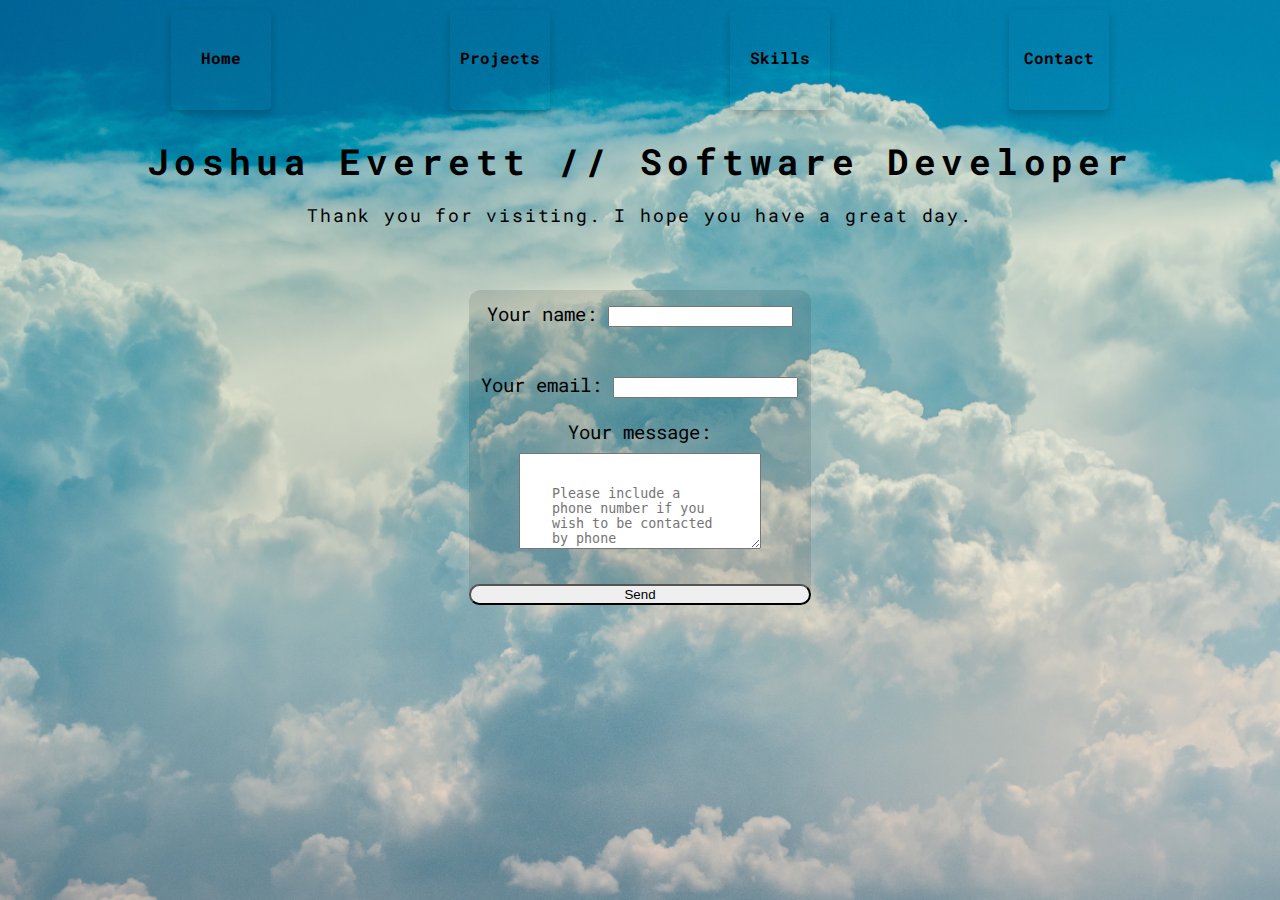
==== contact.html @ dfbc8bea "Add contact, projects, and skills sections updates" ====
<!DOCTYPE html>
<html lang="en">
  <head>
    <meta charset="UTF-8" />
    <meta name="viewport" content="width=device-width, initial-scale=1.0" />
    <link
      href="https://fonts.googleapis.com/css2?family=Roboto:wght@400;700&display=swap"
      rel="stylesheet"
    />
    <link rel="stylesheet" href="contact-styles.css" />
    <link
      href="https://fonts.googleapis.com/css2?family=Open+Sans:wght@400;700&display=swap"
      rel="stylesheet"
    />
    <link
      href="https://fonts.googleapis.com/css2?family=Catamaran:wght@400;700&display=swap"
      rel="stylesheet"
    />
    <link
      href="https://fonts.googleapis.com/css2?family=Montserrat:wght@300;700&display=swap"
      rel="stylesheet"
    />
    <link
      rel="stylesheet"
      href="https://use.fontawesome.com/releases/v5.14.0/css/all.css"
      integrity="sha384-HzLeBuhoNPvSl5KYnjx0BT+WB0QEEqLprO+NBkkk5gbc67FTaL7XIGa2w1L0Xbgc"
      crossorigin="anonymous"
    />
    <link href="https://fonts.googleapis.com/css2?family=Roboto+Mono:wght@400;700&display=swap" rel="stylesheet">

    <title>Document</title>
  </head>
  <body>
    <div id="cards" class="cards-container">
      <div class="container" id="container-1">
        <a href="index.html">
        <div class="card" id="card-1">
          <h4><b>Home</b> <br> <i class="fas fa-home fa-3x"></i></h4>
       
        </div>
      </a>
      </div>
      <div class="container" id="container-2">
        <a href="projects.html">
        <div class="card" id="card-2">
          <h4><b>Projects</b> <br> <i class="fab fa-github fa-3x"></i></h4>
          
        </div>
      </a>
      </div>
        <div class="container" id="container-3">
          <a href="skills.html">
          <div class="card" id="card-3">
            
            <h4><b>Skills</b> <br> <i class="fas fa-toolbox
              fa-3x"></i></h4>
            
          </div>
        </a>
        </div>
        <div class="container" id="container-4">
          <a href="contact.html">
          <div class="card" id="card-4">
            <h4><b>Contact</b><br> <i class="fas fa-at fa-3x"></i></h4>
           
            
          </div>
        </a>

        </div>
      </div>
    </div>
    <div class="typewriter" id="typewriter-flex-container">
      <h1>Joshua Everett // Software Developer</h1>
      <span class="biggerp">
        <p>Thank you for visiting. I hope you have a great day.</p>
      </span>
    </div>

<form
action="https://formspree.io/xdowrapj"
method="POST"
>
<label>
  Your name:
  <input type="name" name="name">
</label><br>
<label>
  Your email:
  <input type="text" name="_replyto">
</label>
<label>
  Your message: 
  <textarea name="message" placeholder="Please include a phone number if you wish to be contacted by phone"></textarea>
</label>

<!-- your other form fields go here -->

<button type="submit">Send</button>
</form>

    <script src="app.js"></script>
  </body>
</html>
---- contact-styles.css ----
html {
  background: url(/img/clouds_two.jpg) no-repeat center center fixed;
  -webkit-background-size: cover;
  -moz-background-size: cover;
  -o-background-size: cover;
  background-size: cover;
}

body {
  text-align: center;

  font-family: "Roboto Mono", monospace;
}

.card {
  margin: 0;
  box-shadow: 0 4px 8px 0 rgba(0, 0, 0, 0.2);
  transition: 0.3s;
  border-radius: 5px; /* 5px rounded corners */
  height: 100px;
  width: 100px;
  display: flex;
  flex-direction: column;
  justify-content: flex-end;
  text-align: center;
  color: black;
  text-decoration: none;
}

a {
  text-decoration: none;
}

.card i {
  padding: 5%;
  margin-bottom: -10%;
}

/* On mouse-over, add a deeper shadow */
.card:hover {
  box-shadow: 0 8px 16px 0 rgba(0, 0, 0, 0.2);
}

/* Add some padding inside the card container */
.container {
  display: flex;
  padding: 2px 16px;
  flex-direction: row;
}

/* Add rounded corners to the top left and the top right corner of the image */
img {
  border-radius: 5px 5px 0 0;
}

#cards {
  /* text-align: center;
  margin: auto;
  display: grid;
  grid-template-rows: 1fr 1fr 1fr 1fr;
  grid-template-columns: 1fr 1fr 1fr 1fr 1fr 1fr;
  margin: auto; */
  display: flex;
  justify-content: space-evenly;
  text-decoration: none;
}

#container-1 {
  grid-row: 1;
  grid-column: 2;
}

#container-2 {
  grid-row: 1;
  grid-column: 3;
}

#container-3 {
  grid-row: 1;
  grid-column: 4;
}

#container-4 {
  grid-row: 1;
  grid-column: 5;
}

form {
  font-size: 1.5vw;
  margin: auto;
  background-color: rgba(0, 0, 0, 0.1);
  border-radius: 12px;
  display: flex;
  flex-direction: column;
  text-align: center;
  width: 27%;
  margin-top: 5%;
}
button {
  border-radius: 12px;
  margin-top: 3%;
}

form textarea {
  padding: 10%;
}

form label,
textarea {
  margin: 3%;
}

.typewriter {
  margin-top: 2%;
  grid-row: 2;
  grid-column-start: 1;
  grid-column-end: 8;
  /* margin-bottom: 7%; */
}

.typewriter h1 {
  font-size: 4vh;
  text-align: center;
  overflow: hidden; /* Ensures the content is not revealed until the animation */

  white-space: nowrap; /* Keeps the content on a single line */
  margin: 0 auto; /* Gives that scrolling effect as the typing happens */
  letter-spacing: 0.15em; /* Adjust as needed */
  animation: typing 3.6s steps(40, end), blink-caret 0.75s step-end infinite;
}

form {
  grid-row-start: 1;
  grid-row-end: 3;
}
.typewriter p {
  font-size: 2vh;
  text-align: center;
  overflow: hidden; /* Ensures the content is not revealed until the animation */

  white-space: nowrap; /* Keeps the content on a single line */
  margin-left: 0 auto; /* Gives that scrolling effect as the typing happens */
  letter-spacing: 0.1em; /* Adjust as needed */
  animation: typing 3s steps(40, end), blink-caret 0.75s step-end infinite;
}

/* The typing effect */
@keyframes typing {
  from {
    width: 0;
  }
  to {
    width: 100%;
  }
}

/* The typewriter cursor effect */
@keyframes blink-caret {
  from,
  to {
    border-color: transparent;
  }
  50% {
    border-color: orange;
  }
}

#skills {
  list-style-position: inside;
}
ul {
  margin-right: 2.5%;
}

a {
  color: black;
}

.project-tile {
  margin-top: 3%;
}

#project-tiles-container {
  display: flex;
  justify-content: space-evenly;
}

.thumb {
  border: 1px solid #ddd; /* Gray border */
  border-radius: 4px; /* Rounded border */
  padding: 5px; /* Some padding */
  width: 250px; /* Set a small width */
  text-align: center;
  margin: auto;
}

@media all and (min-width: 1024px) and (max-width: 1280px) {
}

@media all and (min-width: 768px) and (max-width: 1024px) {
  form {
    margin-top: 10%;
    width: 75%;
    font-size: 5vw;
  }
}

@media all and (min-width: 480px) and (max-width: 768px) {
  .typewriter h1 {
    font-size: 3.5vw;
  }
  #project-tiles-container {
    display: flex;
    flex-direction: column;
  }
  form {
    margin-top: 15%;
    width: 75%;
    font-size: 5vw;
  }
}

@media all and (max-width: 480px) {
  body {
    width: 100%;
    margin: 0;
    padding: 0;
    text-align: center;
  }
  #cards {
    display: flex;
    justify-content: space-around;
  }

  .card {
    font-size: 2vw;
    margin: 0;
    padding: 0;
    width: 50px;
    height: 50px;
  }

  #typewrite-flex-container {
    margin: auto;
    text-align: center;
  }

  .typewriter {
    width: 100%;
  }
  .typewriter h1 {
    width: 100%;
    font-size: 6vw;
  }

  .typewriter {
    margin-top: 2%;
    grid-row: 2;
    grid-column-start: 1;
    grid-column-end: 8;
    /* margin-bottom: 7%; */
  }
  h1 {
    font-size: 1.8vw;
  }

  .typewriter h1 {
    text-align: center;
    overflow: hidden; /* Ensures the content is not revealed until the animation */

    white-space: normal; /* Keeps the content on a single line */
    margin: 0 auto; /* Gives that scrolling effect as the typing happens */
    letter-spacing: 0.15em; /* Adjust as needed */
    animation: typing 3.6s steps(40, end), blink-caret 0.75s step-end infinite;
  }

  form {
    grid-row-start: 1;
    grid-row-end: 3;
  }
  .typewriter p {
    font-size: 2vh;
    text-align: center;
    overflow: hidden; /* Ensures the content is not revealed until the animation */

    white-space: normal; /* Keeps the content on a single line */
    margin-left: 0 auto; /* Gives that scrolling effect as the typing happens */
    letter-spacing: 0.1em; /* Adjust as needed */
    animation: typing 3s steps(40, end), blink-caret 0.75s step-end infinite;
  }

  /* The typing effect */
  @keyframes typing {
    from {
      width: 0;
    }
    to {
      width: 100%;
    }
  }

  /* The typewriter cursor effect */
  @keyframes blink-caret {
    from,
    to {
      border-color: transparent;
    }
    50% {
      border-color: orange;
    }
  }
  #projects {
    margin: auto;
  }

  #project-tiles-container {
    display: flex;
    flex-direction: column;
  }

  /* #card-1 {
    margin-left: -25%;
  }
  #card-2 {
    margin-left: -100%;
  }
  #card-3 {
    margin-left: -175%;
  }
  #card-4 {
    margin-left: -250%;
  } */

  form {
    margin-top: 25%;
    width: 75%;
    font-size: 5vw;
  }
}
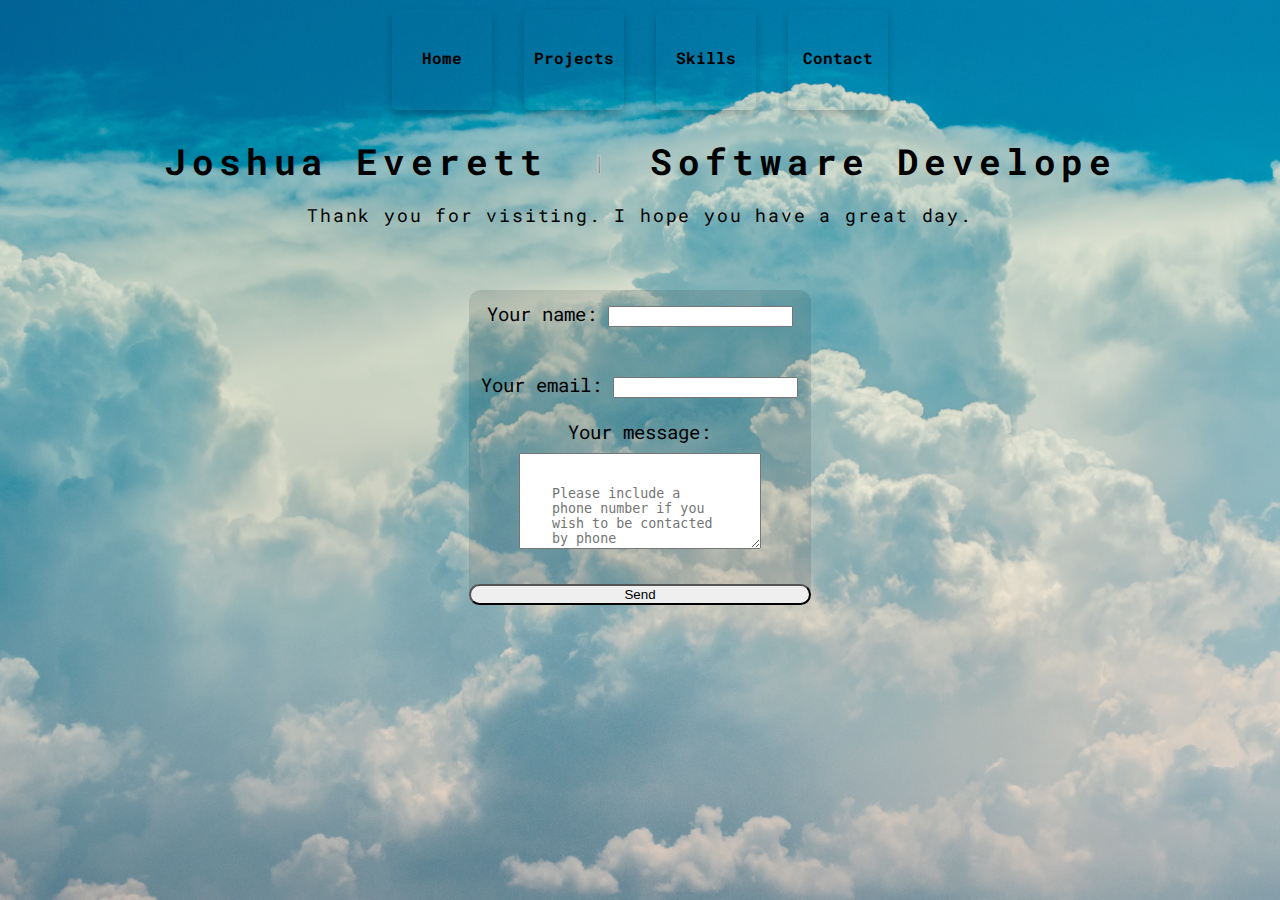
==== commit 3f995591: "Add github profile picture to pages" ====
--- a/contact.html
+++ b/contact.html
@@ -71,7 +71,7 @@
       </div>
     </div>
     <div class="typewriter" id="typewriter-flex-container">
-      <h1>Joshua Everett // Software Developer</h1>
+      <h1>Joshua Everett <img id="jev" src="https://avatars3.githubusercontent.com/u/59103702?s=460&u=8f013cbbcdeef3e277057d6c45b434d9d03cbe32&v=4" alt=""> Software Developer</h1>
       <span class="biggerp">
         <p>Thank you for visiting. I hope you have a great day.</p>
       </span>
--- a/contact-styles.css
+++ b/contact-styles.css
@@ -6,9 +6,15 @@
   background-size: cover;
 }
 
+#jev {
+  border-radius: 50%;
+  height: 5%;
+  width: 5%;
+}
+
 body {
   text-align: center;
-
+  place-items: center;
   font-family: "Roboto Mono", monospace;
 }
 
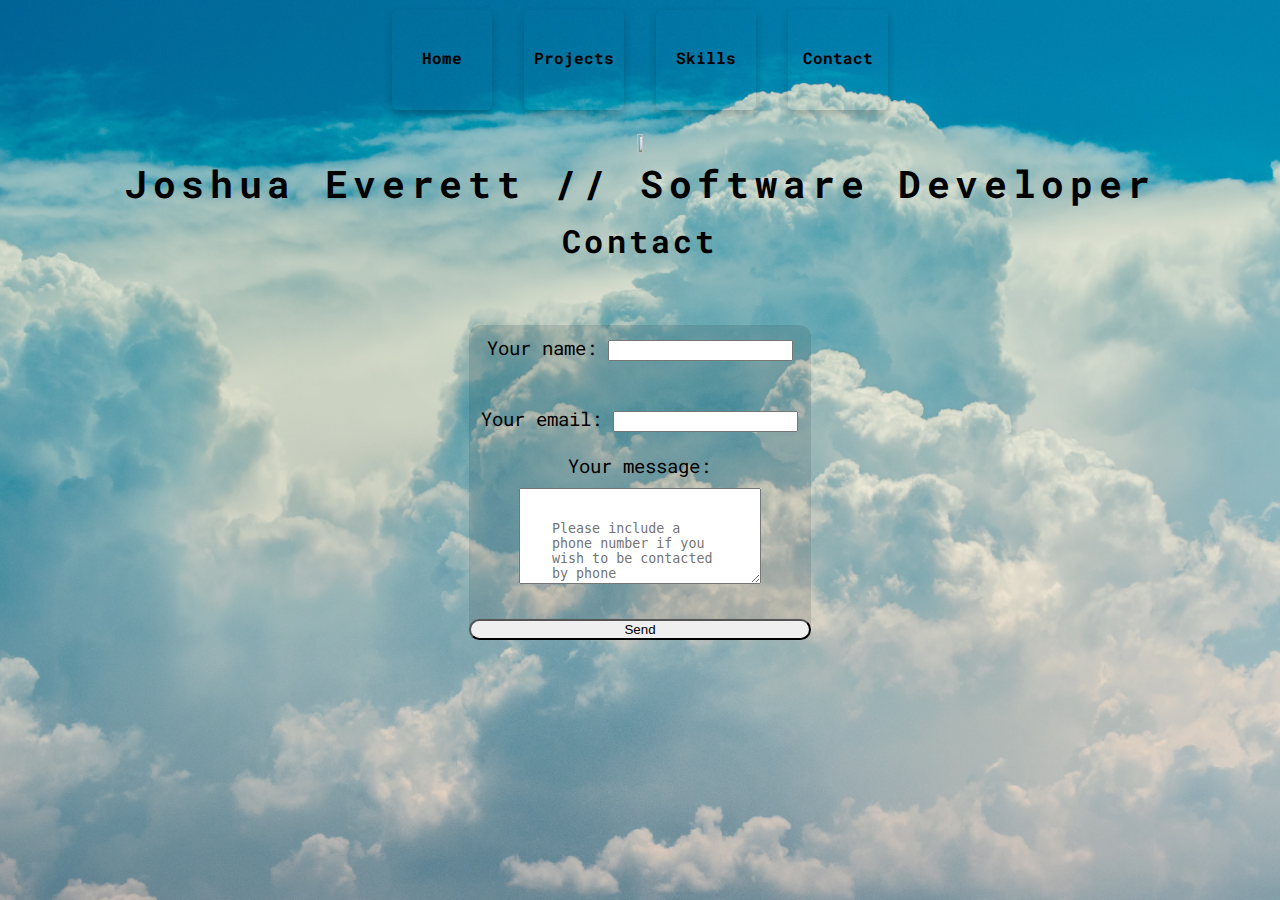
==== commit 4df53b65: "Correct image placement" ====
--- a/contact.html
+++ b/contact.html
@@ -28,7 +28,7 @@
     />
     <link href="https://fonts.googleapis.com/css2?family=Roboto+Mono:wght@400;700&display=swap" rel="stylesheet">
 
-    <title>Document</title>
+    <title>Joshua Everett // Software Developer // Contact Page</title>
   </head>
   <body>
     <div id="cards" class="cards-container">
@@ -71,9 +71,10 @@
       </div>
     </div>
     <div class="typewriter" id="typewriter-flex-container">
-      <h1>Joshua Everett <img id="jev" src="https://avatars3.githubusercontent.com/u/59103702?s=460&u=8f013cbbcdeef3e277057d6c45b434d9d03cbe32&v=4" alt=""> Software Developer</h1>
+      <img id="jev" src="https://avatars3.githubusercontent.com/u/59103702?s=460&u=8f013cbbcdeef3e277057d6c45b434d9d03cbe32&v=4" alt="">
+      <h1>Joshua Everett // Software Developer</h1>
       <span class="biggerp">
-        <p>Thank you for visiting. I hope you have a great day.</p>
+        <p>Contact</p>
       </span>
     </div>
 
--- a/contact-styles.css
+++ b/contact-styles.css
@@ -8,8 +8,9 @@
 
 #jev {
   border-radius: 50%;
-  height: 5%;
-  width: 5%;
+  height: 7%;
+  width: 7%;
+  margin-top: -1.5%;
 }
 
 body {
@@ -125,7 +126,7 @@
 }
 
 .typewriter h1 {
-  font-size: 4vh;
+  font-size: 4.2vh;
   text-align: center;
   overflow: hidden; /* Ensures the content is not revealed until the animation */
 
@@ -140,7 +141,9 @@
   grid-row-end: 3;
 }
 .typewriter p {
-  font-size: 2vh;
+  margin-top: 1%;
+  font-size: 2.5vw;
+  font-weight: bold;
   text-align: center;
   overflow: hidden; /* Ensures the content is not revealed until the animation */
 
@@ -189,6 +192,7 @@
 #project-tiles-container {
   display: flex;
   justify-content: space-evenly;
+  margin-top: -2%;
 }
 
 .thumb {
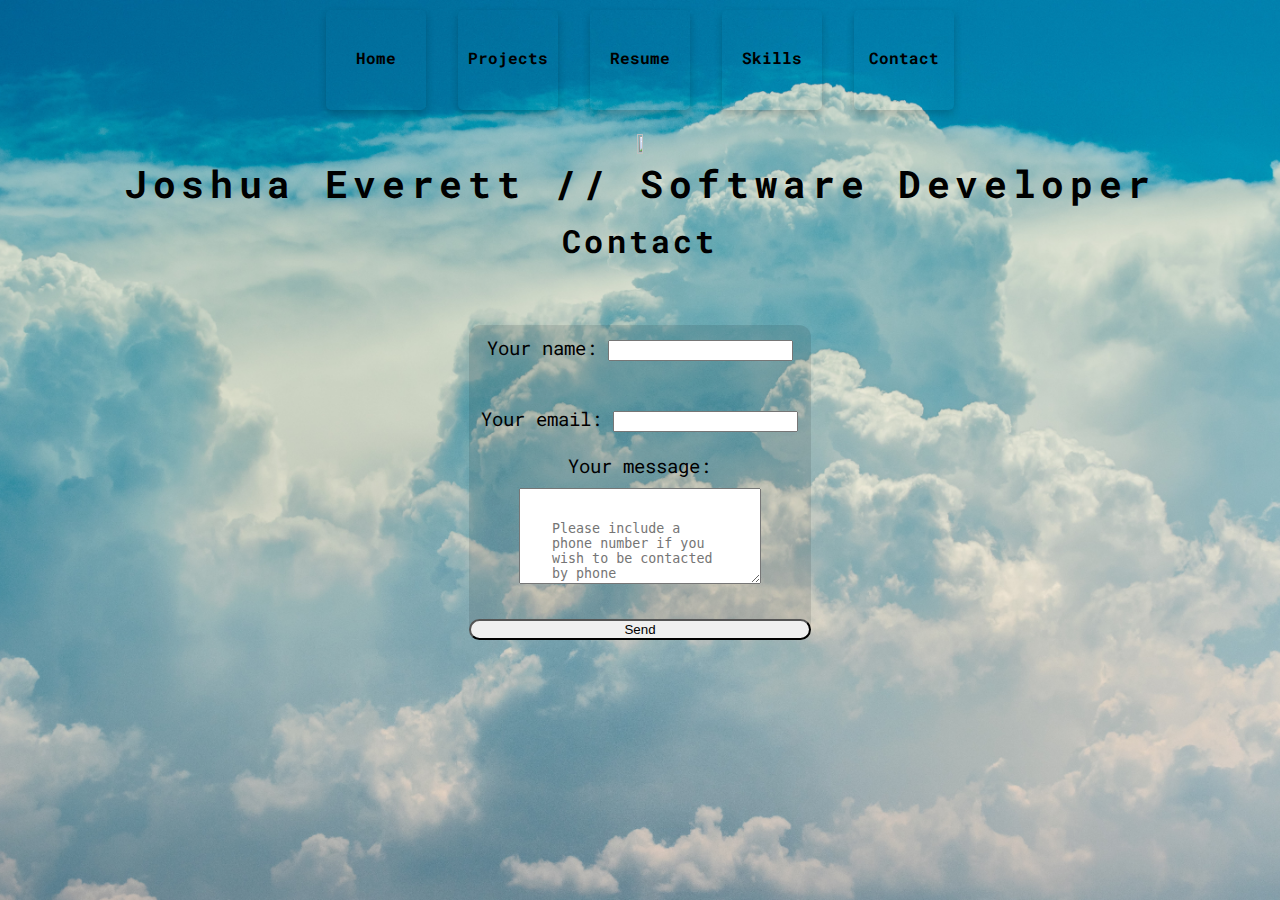
==== commit 93a2a2cb: "Add 'Download Resume' button" ====
--- a/contact.html
+++ b/contact.html
@@ -48,6 +48,16 @@
         </div>
       </a>
       </div>
+      <div class="container" id="container-4">
+        <a href="/img/JoshuaEverettResume.pdf" download="">
+        <div class="card" id="card-5">
+          <h4><b>Resume</b><br> <i class="fas fa-file-pdf fa-3x"></i></h4>
+         
+          
+        </div>
+      </a>
+
+      </div>
         <div class="container" id="container-3">
           <a href="skills.html">
           <div class="card" id="card-3">
@@ -58,6 +68,7 @@
           </div>
         </a>
         </div>
+        
         <div class="container" id="container-4">
           <a href="contact.html">
           <div class="card" id="card-4">
--- a/contact-styles.css
+++ b/contact-styles.css
@@ -90,6 +90,11 @@
 #container-4 {
   grid-row: 1;
   grid-column: 5;
+}
+
+#container-5 {
+  grid-row: 1;
+  grid-column: 6;
 }
 
 form {
